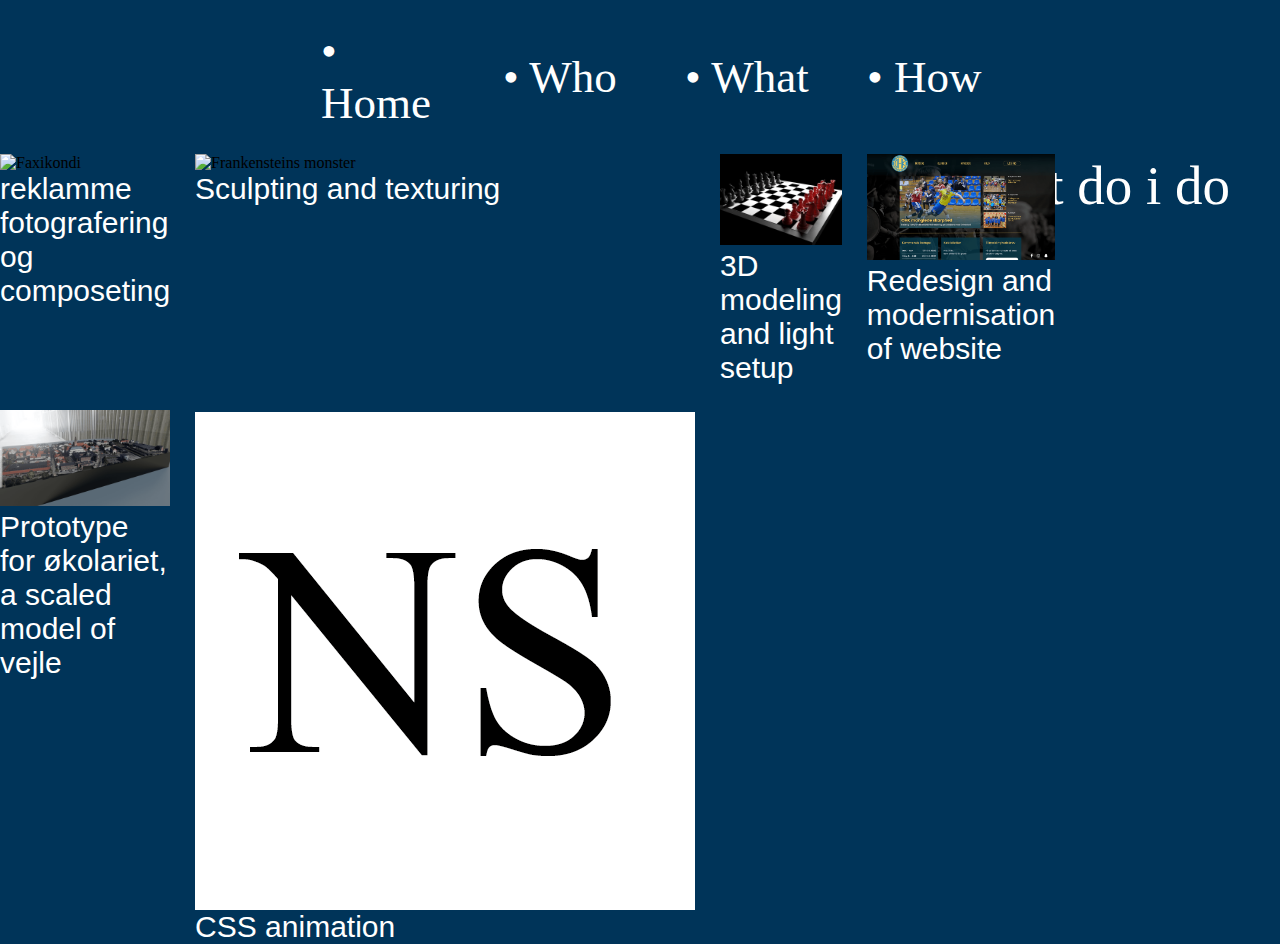
==== what.html @ ae546ba9 "Add files via upload" ====
﻿<!DOCTYPE html>

<html lang="en" xmlns="http://www.w3.org/1999/xhtml">
<head>
    <meta charset="utf-8" />
    <link href="StyleSheet.css" rel="stylesheet" />
    <title></title>
</head>
<body id="what">
    <header>
        <ul>
            <li><a href="/index.html">• Home</a></li>
            <li><a href="/who.html">• Who</a></li>
            <li><a href="/what.html">• What</a></li>
            <li><a href="how.html">• How</a></li>
        </ul>
    </header>
    <div class="intro"><p>• What do i do</p></div>
    <div class="grid-container">


   
        <div class="galleri">
            <img src="/image/galleri/Fax1.png" alt="Faxikondi" />
            <p>reklamme fotografering og composeting</p>
        </div>
        <div class="galleri">
            <img src="/image/galleri/Frank.jpg" alt="Frankensteins monster" />
            <p>Sculpting and texturing</p>
        </div>
        <div class="galleri">
            <img src="/image/galleri/chess.jpg" alt="chess board" />
            <p>3D modeling and light setup</p>
        </div>

    <div class="galleri">
        <img src="/image/galleri/redesign.png" alt="Redesign" />
        <p>Redesign and modernisation of website </p>
     </div>
        <div class="galleri">
            <img src="/image/galleri/vejle.png" alt="Vejle" />
            <p>Prototype for økolariet, a scaled model of vejle</p>
        </div>
        <div class="galleri">
            <div class="Sprite">
            </div>
            <p>CSS animation</p>
        </div>
    </div>

</body>
</html>
---- StyleSheet.css ----
﻿* {
    margin: 0px;
    
}

#myVideo {
    position: fixed;
    right: 0;
    bottom: 0;
    min-width: 100%;
    min-height: 100%;
    z-index: -1;
    object-fit: cover;
}
#who {
    background-color: #00171F;
}
#what {
    background-color: #003459;
}
#how {
    background-color: #00A8E8;
}

/*header*/

header{
    width:60%;
    height:10%;
    margin:auto;
    
}
    header a {
        list-style: none;
        color: white;
        font-family: Roboto;
        font-size: 45px;
        text-decoration: none;
    }
        header a:hover {
            color:darkgray;
        }
header ul {
    align-items: center;
    justify-content: center;
    display: flex;
}
header ul li {
    list-style:none;
    margin: auto;
    padding: 25px;
}

/*skal havde hjælp til*/
@media screen and (min-width:1265px) {
    header ul li {
        float: none;
        width: 100%;
    }
}

/*index*/

.colum-f {
    padding-top: 250px;
    width: 50%;
    color: white;
    float: left;
    height: 100%;
}

    .colum-f h1 {
        font-family: Roboto;
        font-size: 60px;
        color: #00A8E8;
    }
    .colum-f h2 {
        font-family: Roboto;
        font-size: 45px;
        color: #F6F6F6;
    }


/*who*/


.grid-container-who {
    display: grid;
    grid-template-columns: repeat(12, 1fr);
    margin-left: 25px;
    margin-right: 25px;
}


.space{
    grid-column:span 8;
}
.intro {
    grid-column: span 4;
    font-family: Roboto;
    font-size: 55px;
    padding-right: 50px;
    color: white;
    float:right;
    
}
.headshot {
    grid-column: span 6;
    max-height:800px;

}

    .headshot img {
        width: 100%;
        height: 100%;
        object-fit:contain;
    }

.about {
    grid-column:span 6;
    padding:5px;
}

.about p {
    color:aliceblue;
    font-family:Arial;
    padding: 35px 0px 0px 0px;
    font-size:30px;
}


/*what*/

.grid-container {
    display: grid;
    grid-template-columns: 1fr 1fr 1fr 1fr;
    grid-gap:25px;
    
}
.galleri {
    
    
}
    .galleri img {
        width: 100%;
        height: auto;
        
    }
.galleri p{
    color:white;
    font-family:Arial;
    font-size:30px;
}
.Sprite {
    height: 500px;
    width: 500px;
    background: url('/image/galleri/sprite.png') 0 0 no-repeat;
    animation: play 2s steps(20) infinite;
}

@keyframes play {
    0% {
        background-position-x: 0px;
    }

    100% {
        background-position-x: -10000px;
    }
}
/*how*/



.introh {
    grid-column: span 5;
    font-family: Roboto;
    font-size: 55px;
    padding-right: 50px;
    color: white;
    float: right;
}
.spaceh {
    grid-column: span 7;
}

.network {
    grid-column: span 12;
}
.network p {
    font-family: Roboto;
    font-size: 55px;
    color: white;
    float: left;
}
    .network a {
        width: 200px;
        height: 200px;
    }
.infoto img {
    width:200px;
    height:200px;
    border-radius: 50%;
    border:5px solid white;
    border-color: white;
}
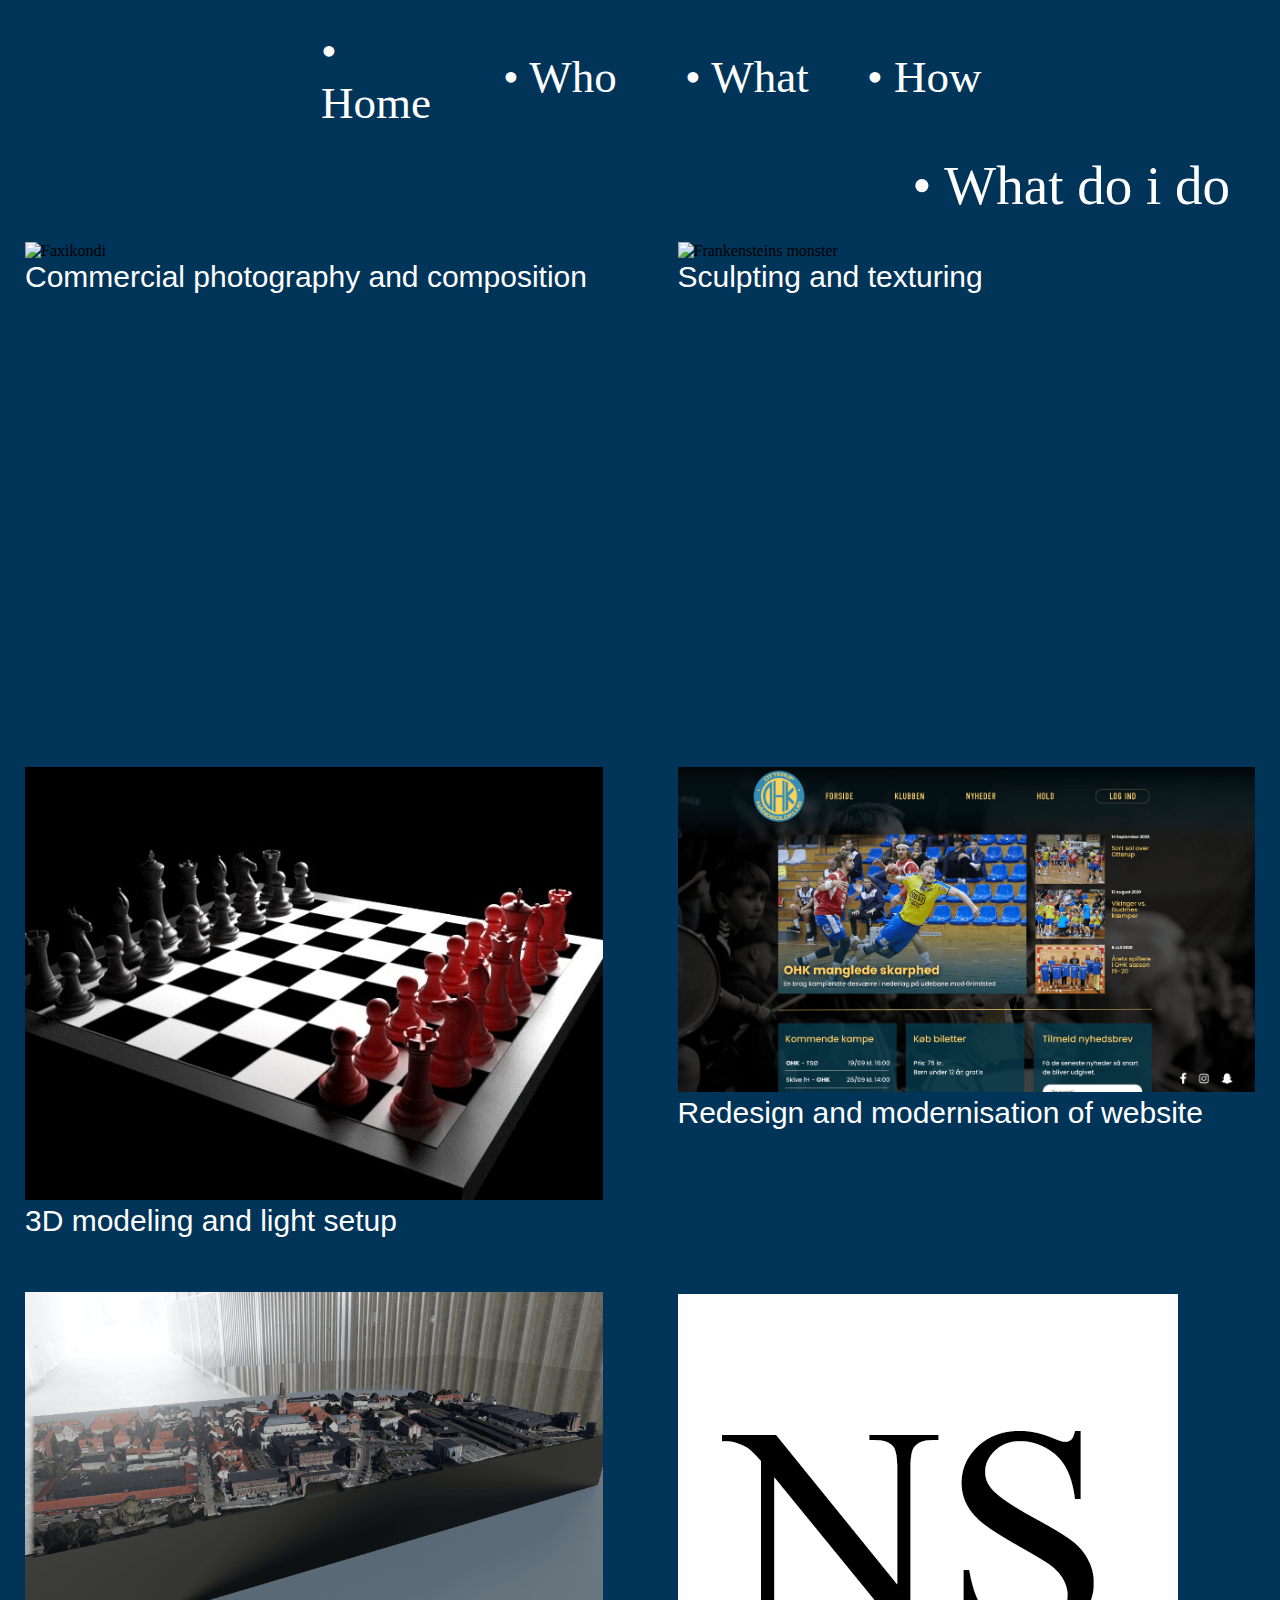
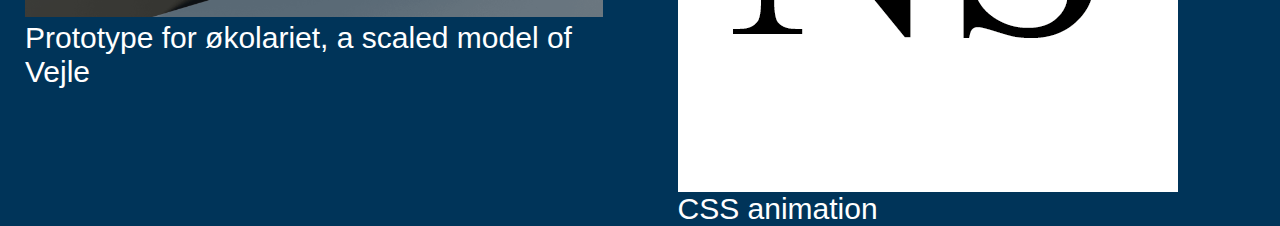
==== commit a2012200: "Add files via upload" ====
--- a/what.html
+++ b/what.html
@@ -15,14 +15,14 @@
             <li><a href="how.html">• How</a></li>
         </ul>
     </header>
-    <div class="intro"><p>• What do i do</p></div>
+    <div class="introw"><p>• What do i do</p></div>
     <div class="grid-container">
 
 
    
         <div class="galleri">
             <img src="/image/galleri/Fax1.png" alt="Faxikondi" />
-            <p>reklamme fotografering og composeting</p>
+            <p>Commercial photography and composition</p>
         </div>
         <div class="galleri">
             <img src="/image/galleri/Frank.jpg" alt="Frankensteins monster" />
@@ -39,7 +39,7 @@
      </div>
         <div class="galleri">
             <img src="/image/galleri/vejle.png" alt="Vejle" />
-            <p>Prototype for økolariet, a scaled model of vejle</p>
+            <p>Prototype for økolariet, a scaled model of Vejle</p>
         </div>
         <div class="galleri">
             <div class="Sprite">
--- a/StyleSheet.css
+++ b/StyleSheet.css
@@ -131,20 +131,44 @@
 
 /*what*/
 
+
+.introw {
+    font-family: Roboto;
+    font-size: 55px;
+    padding-right: 50px;
+    color: white;
+    float: right;
+}
 .grid-container {
+    width: 100%;
     display: grid;
-    grid-template-columns: 1fr 1fr 1fr 1fr;
-    grid-gap:25px;
-    
-}
+    grid-template-columns: repeat(auto-fit, minmax(500px, 1fr));
+    grid-auto-rows: 500px;
+    grid-gap: 25px;
+    justify-content: center;
+}
+@media only screen and (min-device-width: 768px) and (max-device-width: 1024px) {
+    .grid-container {
+        grid-gap: 200px;
+    }
+}
+
+@media only screen and (min-device-width: 320px) and (max-device-width: 767px) {
+    .grid-container {
+    grid-gap: 200px;
+}
+
+}
+
+
+
 .galleri {
-    
-    
+    padding: 25px;
 }
     .galleri img {
         width: 100%;
         height: auto;
-        
+        object-fit: cover;
     }
 .galleri p{
     color:white;
@@ -170,36 +194,45 @@
 /*how*/
 
 
-
+.network {
+    margin: auto;
+    width: 60%;
+}
 .introh {
-    grid-column: span 5;
     font-family: Roboto;
     font-size: 55px;
     padding-right: 50px;
     color: white;
     float: right;
 }
-.spaceh {
-    grid-column: span 7;
-}
-
-.network {
-    grid-column: span 12;
-}
+
+
 .network p {
     font-family: Roboto;
     font-size: 55px;
     color: white;
-    float: left;
+    padding-bottom:10px;
+    
 }
     .network a {
-        width: 200px;
-        height: 200px;
-    }
+        font-family: Roboto;
+        font-size: 55px;
+        color: white;
+        
+        text-decoration:none;
+    }
+    .network a:hover{
+        text-decoration:underline;
+
+    }
+
 .infoto img {
-    width:200px;
-    height:200px;
+    width: 200px;
+    height: 200px;
     border-radius: 50%;
-    border:5px solid white;
+    border: 5px solid white;
     border-color: white;
-}+}
+.some p{
+    padding-bottom:50px;
+}
